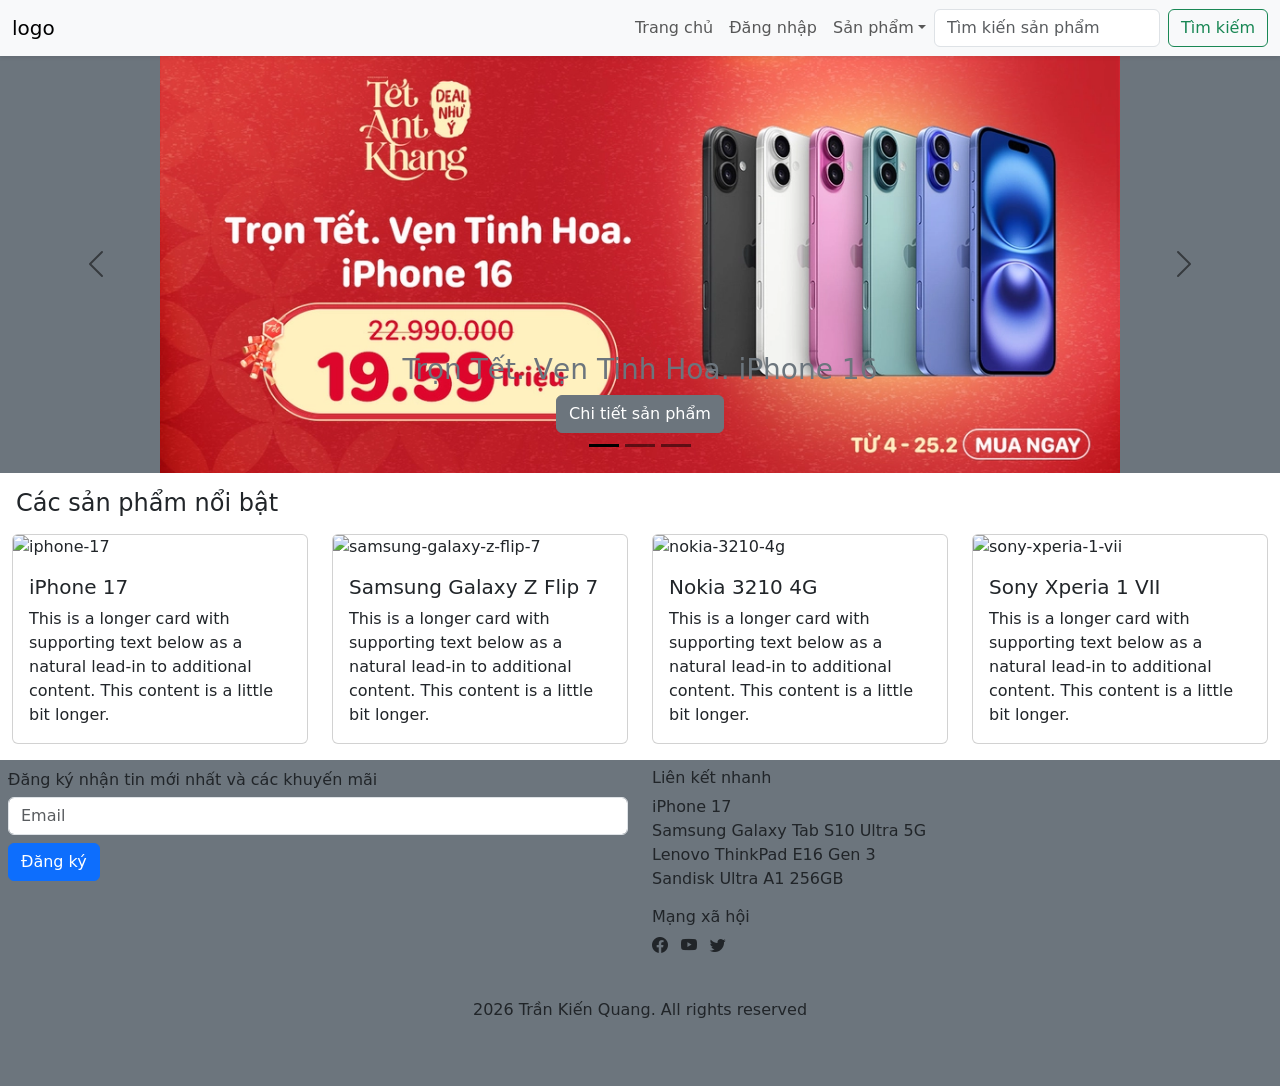
==== index.html @ a7d1177c "commit to git" ====
<!DOCTYPE html>
<html lang="vi">
<head>
    <meta charset="UTF-8">
    <meta name="viewport" content="width=device-width, initial-scale=1.0">
    <title>Document</title>
    <link href="https://cdn.jsdelivr.net/npm/bootstrap@5.3.8/dist/css/bootstrap.min.css" rel="stylesheet" integrity="sha384-sRIl4kxILFvY47J16cr9ZwB07vP4J8+LH7qKQnuqkuIAvNWLzeN8tE5YBujZqJLB" crossorigin="anonymous">
    <link rel="stylesheet" href="https://cdn.jsdelivr.net/npm/bootstrap-icons@1.13.1/font/bootstrap-icons.min.css">
</head>
<body>
    <!--8 trang -->
     <!-- 1. trang chủ
     2. cửa hàng
     3. chi tiết sản phẩm
     4. trang tin tức
     5. liên hệ
     6. đăng nhập
     7. đăng ký
     8. quên mật khẩu -->
    <div id="header1"></div>
    
    <div id="banner" class="carousel slide bg-secondary" data-bs-ride="carousel" data-bs-theme="dark">
        <div class="carousel-indicators">
            <button type="button" data-bs-target="#banner" data-bs-slide-to="0" class="active" aria-current="true" aria-label="Slide 1"></button>
            <button type="button" data-bs-target="#banner" data-bs-slide-to="1" aria-label="Slide 2"></button>
            <button type="button" data-bs-target="#banner" data-bs-slide-to="2" aria-label="Slide 3"></button>
        </div>
        <div class="carousel-inner">
            <div class="carousel-item active">
                <img src="./assets/img/hero_slider/iphone-16-home-tet-26.webp" class="d-block w-75 mx-auto" alt="iphone17promax-tet">
                <div class="carousel-caption d-none d-md-block">
                    <p class="h3 text-secondary">Trọn Tết. Vẹn Tinh Hoa. iPhone 16</p>
                    <a href="#" class="btn btn-secondary">Chi tiết sản phẩm</a>
                </div>
            </div>
            <div class="carousel-item">
                <img src="./assets/img/hero_slider/s25-home-26.webp" class="d-block w-75 mx-auto" alt="samsungs25">
                <div class="carousel-caption d-none d-md-block">
                    <p class="h3 text-secondary">Samsung Galaxy S25 Ultra</p>
                    <a href="#" class="btn btn-secondary">Chi tiết sản phẩm</a>
                </div>
            </div>
            <div class="carousel-item">
                <img src="./assets/img/hero_slider/tecno-spark-40-pro-plus-home.webp" class="d-block w-75 mx-auto" alt="redminote15">
                <div class="carousel-caption d-none d-md-block">
                    <p class="h3 text-secondary">TECNO Spark 40 Pro+</p>
                    <a href="#" class="btn btn-secondary">Chi tiết sản phẩm</a>
                </div>
            </div>
        </div>
        <button class="carousel-control-prev" type="button" data-bs-target="#banner" data-bs-slide="prev">
            <span class="carousel-control-prev-icon" aria-hidden="true"></span>
            <span class="visually-hidden">Previous</span>
        </button>
        <button class="carousel-control-next" type="button" data-bs-target="#banner" data-bs-slide="next">
            <span class="carousel-control-next-icon" aria-hidden="true"></span>
            <span class="visually-hidden">Next</span>
        </button>
    </div>

    <h4 class="mt-3 ms-3">Các sản phẩm nổi bật</h4>
    <div class="container-fluid my-3">
        <div class="row row-cols-2 row-cols-md-2 row-cols-lg-4 row-gap-3">
            <div class="col">
                <div class="card">
                    <img src="https://cdn2.cellphones.com.vn/insecure/rs:fill:358:358/q:90/plain/https://cellphones.com.vn/media/catalog/product/i/p/iphone_17_256gb-3_2.jpg" class="card-img-top img-fluid" alt="iphone-17">
                    <div class="card-body">
                        <h5 class="card-title">iPhone 17</h5>
                        <p class="card-text">This is a longer card with supporting text below as a natural lead-in to additional content. This content is a little bit longer.</p>
                    </div>
                </div>
            </div>
            <div class="col">
                <div class="card">
                    <img src="https://cdn2.cellphones.com.vn/insecure/rs:fill:358:358/q:90/plain/https://cellphones.com.vn/media/catalog/product/s/a/samsung-galaxy-z-flip-7-1.jpg" class="card-img-top img-fluid" alt="samsung-galaxy-z-flip-7">
                    <div class="card-body">
                        <h5 class="card-title">Samsung Galaxy Z Flip 7</h5>
                        <p class="card-text">This is a longer card with supporting text below as a natural lead-in to additional content. This content is a little bit longer.</p>
                    </div>
                </div>
            </div>
            <div class="col">
                <div class="card">
                    <img src="https://cdn2.cellphones.com.vn/insecure/rs:fill:358:358/q:90/plain/https://cellphones.com.vn/media/catalog/product/n/o/nokia-3210-4g.png" class="card-img-top img-fluid" alt="nokia-3210-4g">
                    <div class="card-body">
                        <h5 class="card-title">Nokia 3210 4G</h5>
                        <p class="card-text">This is a longer card with supporting text below as a natural lead-in to additional content. This content is a little bit longer.</p>
                    </div>
                </div>
            </div>
            <div class="col">
                <div class="card">
                    <img src="https://cdn2.cellphones.com.vn/insecure/rs:fill:358:358/q:90/plain/https://cellphones.com.vn/media/catalog/product/d/i/dien-thoai-sony-xperia-1-vii.png" class="card-img-top img-fluid" alt="sony-xperia-1-vii">
                    <div class="card-body">
                        <h5 class="card-title">Sony Xperia 1 VII</h5>
                        <p class="card-text">This is a longer card with supporting text below as a natural lead-in to additional content. This content is a little bit longer.</p>
                    </div>
                </div>
            </div>
        </div>
    </div>
    <div id="footer1"></div>
    <script src="./assets/script/footer.js"></script>
    <script src="./assets/script/header.js"></script>
    <script src="https://cdn.jsdelivr.net/npm/bootstrap@5.3.8/dist/js/bootstrap.bundle.min.js" integrity="sha384-FKyoEForCGlyvwx9Hj09JcYn3nv7wiPVlz7YYwJrWVcXK/BmnVDxM+D2scQbITxI" crossorigin="anonymous"></script>
</body>
</html>
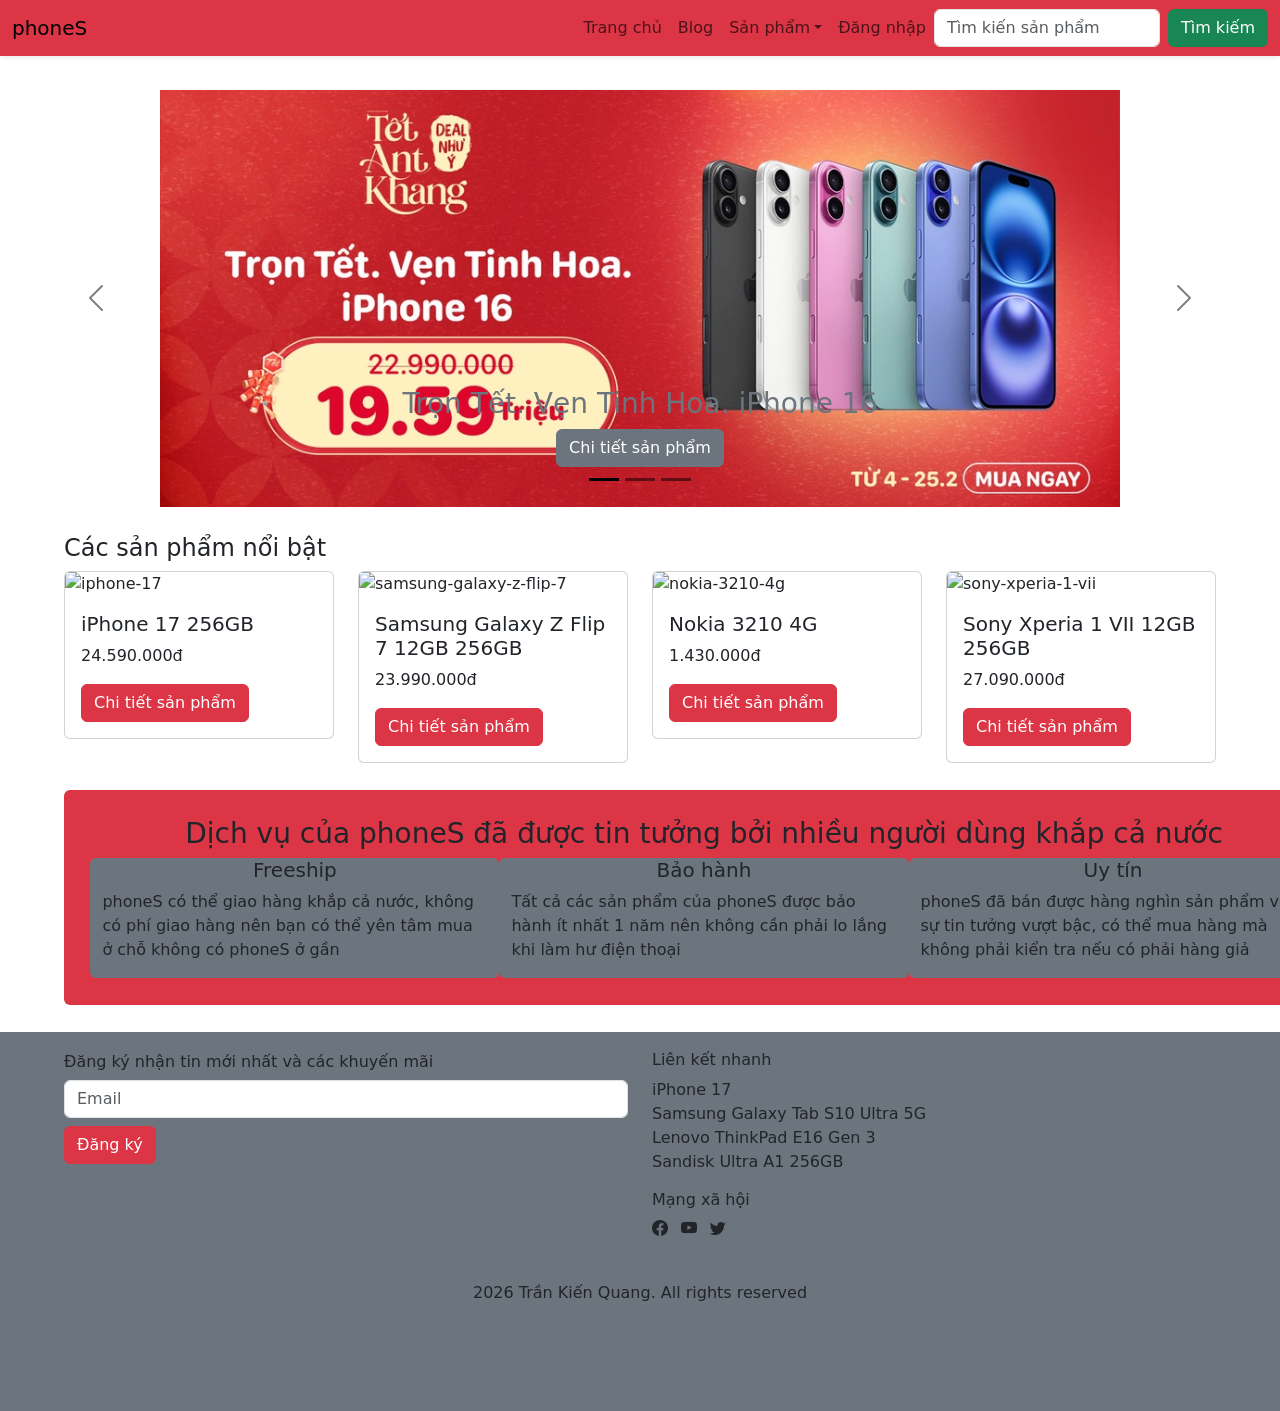
==== commit 4a5d9a99: "update from test" ====
--- a/index.html
+++ b/index.html
@@ -3,7 +3,7 @@
 <head>
     <meta charset="UTF-8">
     <meta name="viewport" content="width=device-width, initial-scale=1.0">
-    <title>Document</title>
+    <title>Trang chủ</title>
     <link href="https://cdn.jsdelivr.net/npm/bootstrap@5.3.8/dist/css/bootstrap.min.css" rel="stylesheet" integrity="sha384-sRIl4kxILFvY47J16cr9ZwB07vP4J8+LH7qKQnuqkuIAvNWLzeN8tE5YBujZqJLB" crossorigin="anonymous">
     <link rel="stylesheet" href="https://cdn.jsdelivr.net/npm/bootstrap-icons@1.13.1/font/bootstrap-icons.min.css">
 </head>
@@ -17,9 +17,37 @@
      6. đăng nhập
      7. đăng ký
      8. quên mật khẩu -->
-    <div id="header1"></div>
+    <nav class="navbar navbar-expand-lg bg-danger fixed-top shadow-sm">
+        <div class="container-fluid">
+            <a class="navbar-brand" href="index.html">
+                phoneS
+            </a>
+            <button class="navbar-toggler" type="button" data-bs-toggle="collapse" data-bs-target="#navbarNav" aria-controls="navbarNav" aria-expanded="false" aria-label="Toggle navigation">
+                <span class="navbar-toggler-icon"></span>
+            </button>
+            <div class="collapse navbar-collapse" id="navbarNav">
+                <ul class="navbar-nav ms-auto">
+                    <li class="nav-item"><a class="nav-link" href="index.html">Trang chủ</a></li>
+                    <li class="nav-item"><a class="nav-link" href="news.html">Blog</a></li>
+                    <li class="nav-item dropdown">
+                        <a class="nav-link dropdown-toggle" href="#" role="button" data-bs-toggle="dropdown" aria-expanded="false">Sản phẩm</a>
+                        <ul class="dropdown-menu">
+                            <li><a class="dropdown-item" href="all.html">Tất cả sản phẩm</a></li>
+                        </ul>
+                    </li>
+                    <li class="nav-item"><a class="nav-link" href="login.html">Đăng nhập</a></li>
+                </ul>
+                
+                <form class="d-flex" role="search">
+                    <input class="form-control me-2" type="search" placeholder="Tìm kiến sản phẩm" aria-label="search"/>
+                    <button class="btn btn-success text-nowrap" type="submit">Tìm kiếm</button>
+                </form>
+            </div>
+        </div>
+    </nav>
+    <div style="margin: 10vh 0 0 0;"></div>
     
-    <div id="banner" class="carousel slide bg-secondary" data-bs-ride="carousel" data-bs-theme="dark">
+    <div id="banner" class="carousel slide" data-bs-ride="carousel" data-bs-theme="dark">
         <div class="carousel-indicators">
             <button type="button" data-bs-target="#banner" data-bs-slide-to="0" class="active" aria-current="true" aria-label="Slide 1"></button>
             <button type="button" data-bs-target="#banner" data-bs-slide-to="1" aria-label="Slide 2"></button>
@@ -58,50 +86,114 @@
         </button>
     </div>
 
-    <h4 class="mt-3 ms-3">Các sản phẩm nổi bật</h4>
-    <div class="container-fluid my-3">
-        <div class="row row-cols-2 row-cols-md-2 row-cols-lg-4 row-gap-3">
-            <div class="col">
+    <div class="container-fluid" style="padding: 0 5vw 0 5vw; margin: 3vh 0 3vh 0;">
+        <p class="h4">Các sản phẩm nổi bật</p>
+        <div class="row row-cols-2 row-cols-md-2 row-cols-lg-4 row-gap-2"> 
+            <div class="col zoom"> 
                 <div class="card">
                     <img src="https://cdn2.cellphones.com.vn/insecure/rs:fill:358:358/q:90/plain/https://cellphones.com.vn/media/catalog/product/i/p/iphone_17_256gb-3_2.jpg" class="card-img-top img-fluid" alt="iphone-17">
                     <div class="card-body">
-                        <h5 class="card-title">iPhone 17</h5>
-                        <p class="card-text">This is a longer card with supporting text below as a natural lead-in to additional content. This content is a little bit longer.</p>
+                        <p class="card-title h5">iPhone 17 256GB</p>
+                        <p class="card-text">24.590.000đ</p>
+                        <a href="iphone_17.html" class="btn btn-danger">Chi tiết sản phẩm</a>
                     </div>
                 </div>
             </div>
-            <div class="col">
+
+                                
+            <div class="col zoom">
                 <div class="card">
                     <img src="https://cdn2.cellphones.com.vn/insecure/rs:fill:358:358/q:90/plain/https://cellphones.com.vn/media/catalog/product/s/a/samsung-galaxy-z-flip-7-1.jpg" class="card-img-top img-fluid" alt="samsung-galaxy-z-flip-7">
                     <div class="card-body">
-                        <h5 class="card-title">Samsung Galaxy Z Flip 7</h5>
-                        <p class="card-text">This is a longer card with supporting text below as a natural lead-in to additional content. This content is a little bit longer.</p>
+                        <p class="card-title h5">Samsung Galaxy Z Flip 7 12GB 256GB</p>
+                        <p class="card-text">23.990.000đ</p>
+                        <a href="#" class="btn btn-danger">Chi tiết sản phẩm</a>
                     </div>
                 </div>
             </div>
-            <div class="col">
+            <div class="col zoom">
                 <div class="card">
                     <img src="https://cdn2.cellphones.com.vn/insecure/rs:fill:358:358/q:90/plain/https://cellphones.com.vn/media/catalog/product/n/o/nokia-3210-4g.png" class="card-img-top img-fluid" alt="nokia-3210-4g">
                     <div class="card-body">
-                        <h5 class="card-title">Nokia 3210 4G</h5>
-                        <p class="card-text">This is a longer card with supporting text below as a natural lead-in to additional content. This content is a little bit longer.</p>
+                        <p class="card-title h5">Nokia 3210 4G</p>
+                        <p class="card-text">1.430.000đ</p>
+                        <a href="#" class="btn btn-danger">Chi tiết sản phẩm</a>
                     </div>
                 </div>
             </div>
-            <div class="col">
+            <div class="col zoom">
                 <div class="card">
                     <img src="https://cdn2.cellphones.com.vn/insecure/rs:fill:358:358/q:90/plain/https://cellphones.com.vn/media/catalog/product/d/i/dien-thoai-sony-xperia-1-vii.png" class="card-img-top img-fluid" alt="sony-xperia-1-vii">
                     <div class="card-body">
-                        <h5 class="card-title">Sony Xperia 1 VII</h5>
-                        <p class="card-text">This is a longer card with supporting text below as a natural lead-in to additional content. This content is a little bit longer.</p>
+                        <p class="card-title h5">Sony Xperia 1 VII 12GB 256GB</p>
+                        <p class="card-text">27.090.000đ</p>
+                        <a href="#" class="btn btn-danger">Chi tiết sản phẩm</a>
                     </div>
                 </div>
             </div>
         </div>
     </div>
-    <div id="footer1"></div>
-    <script src="./assets/script/footer.js"></script>
-    <script src="./assets/script/header.js"></script>
+    
+    <div class="container-fluid rounded bg-danger" style="padding: 3vh 3vw 3vh 3vw; margin: 3vh 5vw 3vh 5vw;">
+        <p class="h3 text-center">Dịch vụ của phoneS đã được tin tưởng bởi nhiều người dùng khắp cả nước</p>
+        <div class="row row-cols-1 row-cols-lg-3 row-gap-3">
+            <div class="col rounded bg-secondary">
+                <p class="text-center h5">Freeship</p>
+                <p>phoneS có thể giao hàng khắp cả nước, không có phí giao hàng nên bạn có thể yên tâm mua ở chỗ không có phoneS ở gần</p>
+            </div>
+            <div class="col rounded bg-secondary">
+                <p class="text-center h5">Bảo hành</p>
+                <p>Tất cả các sản phẩm của phoneS được bảo hành ít nhất 1 năm nên không cần phải lo lắng khi làm hư điện thoại</p>
+            </div>
+            <div class="col rounded bg-secondary">
+                <p class="text-center h5">Uy tín</p>
+                <p>phoneS đã bán được hàng nghìn sản phẩm với sự tin tưởng vượt bậc, có thể mua hàng mà không phải kiển tra nếu có phải hàng giả</p>
+            </div>
+        </div>
+    </div>
+
+
+    <footer class="bg-secondary" style="padding: 2vh 5vw 10vh 5vw;">
+        <div class="row row-cols-1 row-cols-lg-2 row-gap-3">
+            <div class="col">
+                <form>
+                        
+                    <label for="InputEmail1" class="form-label h6">Đăng ký nhận tin mới nhất và các khuyến mãi</label>
+                    
+                    <input type="email" class="form-control" id="InputEmail1" aria-describedby="input" placeholder="Email" required> 
+                    
+                    <button type="submit" class="btn btn-danger mt-2">Đăng ký</button>
+                </form>
+                
+            </div>
+            <div class="col">
+                <p class="h6">Liên kết nhanh</p>
+                <ul class="list-unstyled">
+                    <li><a href="iphone_17.html" class="text-decoration-none text-dark">iPhone 17</a></li>
+                    <li><a href="#" class="text-decoration-none text-dark">Samsung Galaxy Tab S10 Ultra 5G</a></li>
+                    <li><a href="#" class="text-decoration-none text-dark">Lenovo ThinkPad E16 Gen 3</a></li>
+                    <li><a href="#" class="text-decoration-none text-dark">Sandisk Ultra A1 256GB</a></li>
+                </ul>
+                <p class="h6">Mạng xã hội</p>
+                <ul class="list-inline">
+                    <li class="list-inline-item"><a href="#" class="text-decoration-none text-dark"><i class="bi bi-facebook"></i></a></li>
+                    <li class="list-inline-item"><a href="#" class="text-decoration-none text-dark"><i class="bi bi-youtube"></i></a></li>
+                    <li class="list-inline-item"><a href="#" class="text-decoration-none text-dark"><i class="bi bi-twitter"></i></a></li>
+                </ul>
+            </div>
+        </div>
+        <p class="mt-4 text-center">2026 Trần Kiến Quang. All rights reserved</p>
+    </footer>
+    
     <script src="https://cdn.jsdelivr.net/npm/bootstrap@5.3.8/dist/js/bootstrap.bundle.min.js" integrity="sha384-FKyoEForCGlyvwx9Hj09JcYn3nv7wiPVlz7YYwJrWVcXK/BmnVDxM+D2scQbITxI" crossorigin="anonymous"></script>
+    <style>
+        .zoom {
+            transition: transform .2s; /* Animation */
+        }
+
+        .zoom:hover {
+            transform: scale(1.05); /* (150% zoom - Note: if the zoom is too large, it will go outside of the viewport) */
+        }
+    </style>
 </body>
 </html>
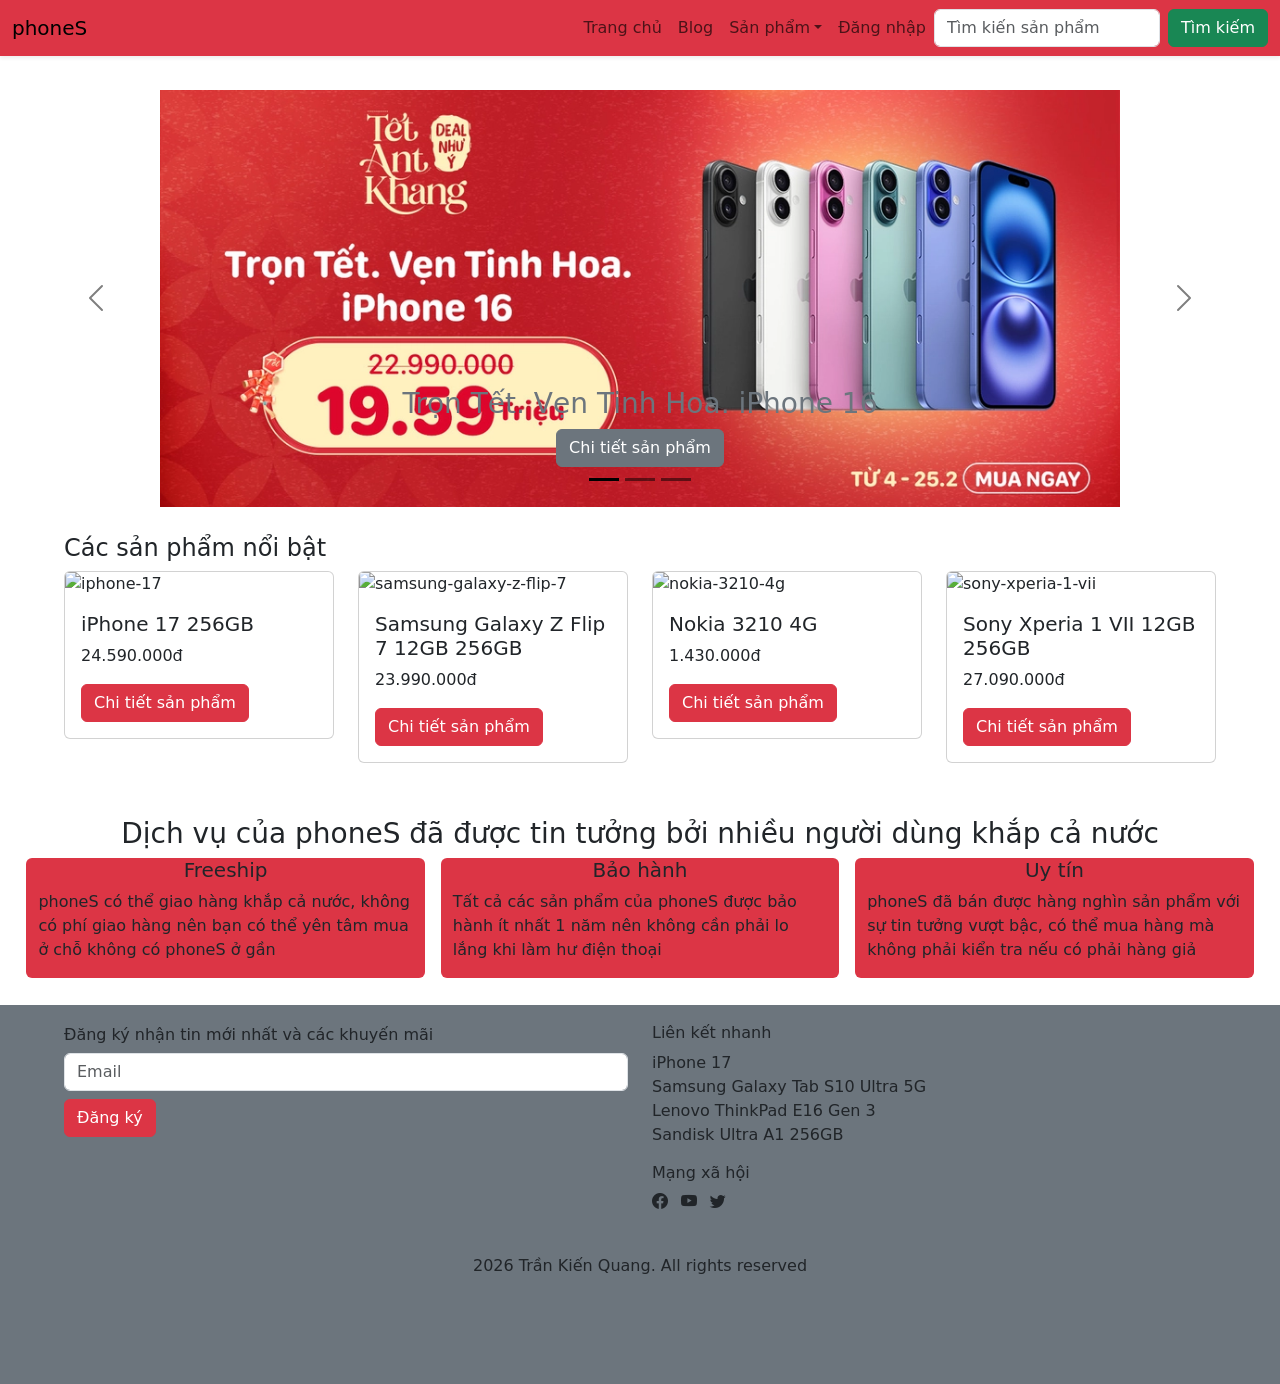
==== commit f773425f: "Update index.html" ====
--- a/index.html
+++ b/index.html
@@ -134,18 +134,18 @@
         </div>
     </div>
     
-    <div class="container-fluid rounded bg-danger" style="padding: 3vh 3vw 3vh 3vw; margin: 3vh 5vw 3vh 5vw;">
+    <div class="container-fluid rounded " style="padding: 3vh 3vw 3vh 3vw;">
         <p class="h3 text-center">Dịch vụ của phoneS đã được tin tưởng bởi nhiều người dùng khắp cả nước</p>
-        <div class="row row-cols-1 row-cols-lg-3 row-gap-3">
-            <div class="col rounded bg-secondary">
+        <div class="row column-gap-3 justify-content-center">
+            <div class="col rounded bg-danger">
                 <p class="text-center h5">Freeship</p>
                 <p>phoneS có thể giao hàng khắp cả nước, không có phí giao hàng nên bạn có thể yên tâm mua ở chỗ không có phoneS ở gần</p>
             </div>
-            <div class="col rounded bg-secondary">
+            <div class="col rounded bg-danger">
                 <p class="text-center h5">Bảo hành</p>
                 <p>Tất cả các sản phẩm của phoneS được bảo hành ít nhất 1 năm nên không cần phải lo lắng khi làm hư điện thoại</p>
             </div>
-            <div class="col rounded bg-secondary">
+            <div class="col rounded bg-danger">
                 <p class="text-center h5">Uy tín</p>
                 <p>phoneS đã bán được hàng nghìn sản phẩm với sự tin tưởng vượt bậc, có thể mua hàng mà không phải kiển tra nếu có phải hàng giả</p>
             </div>
